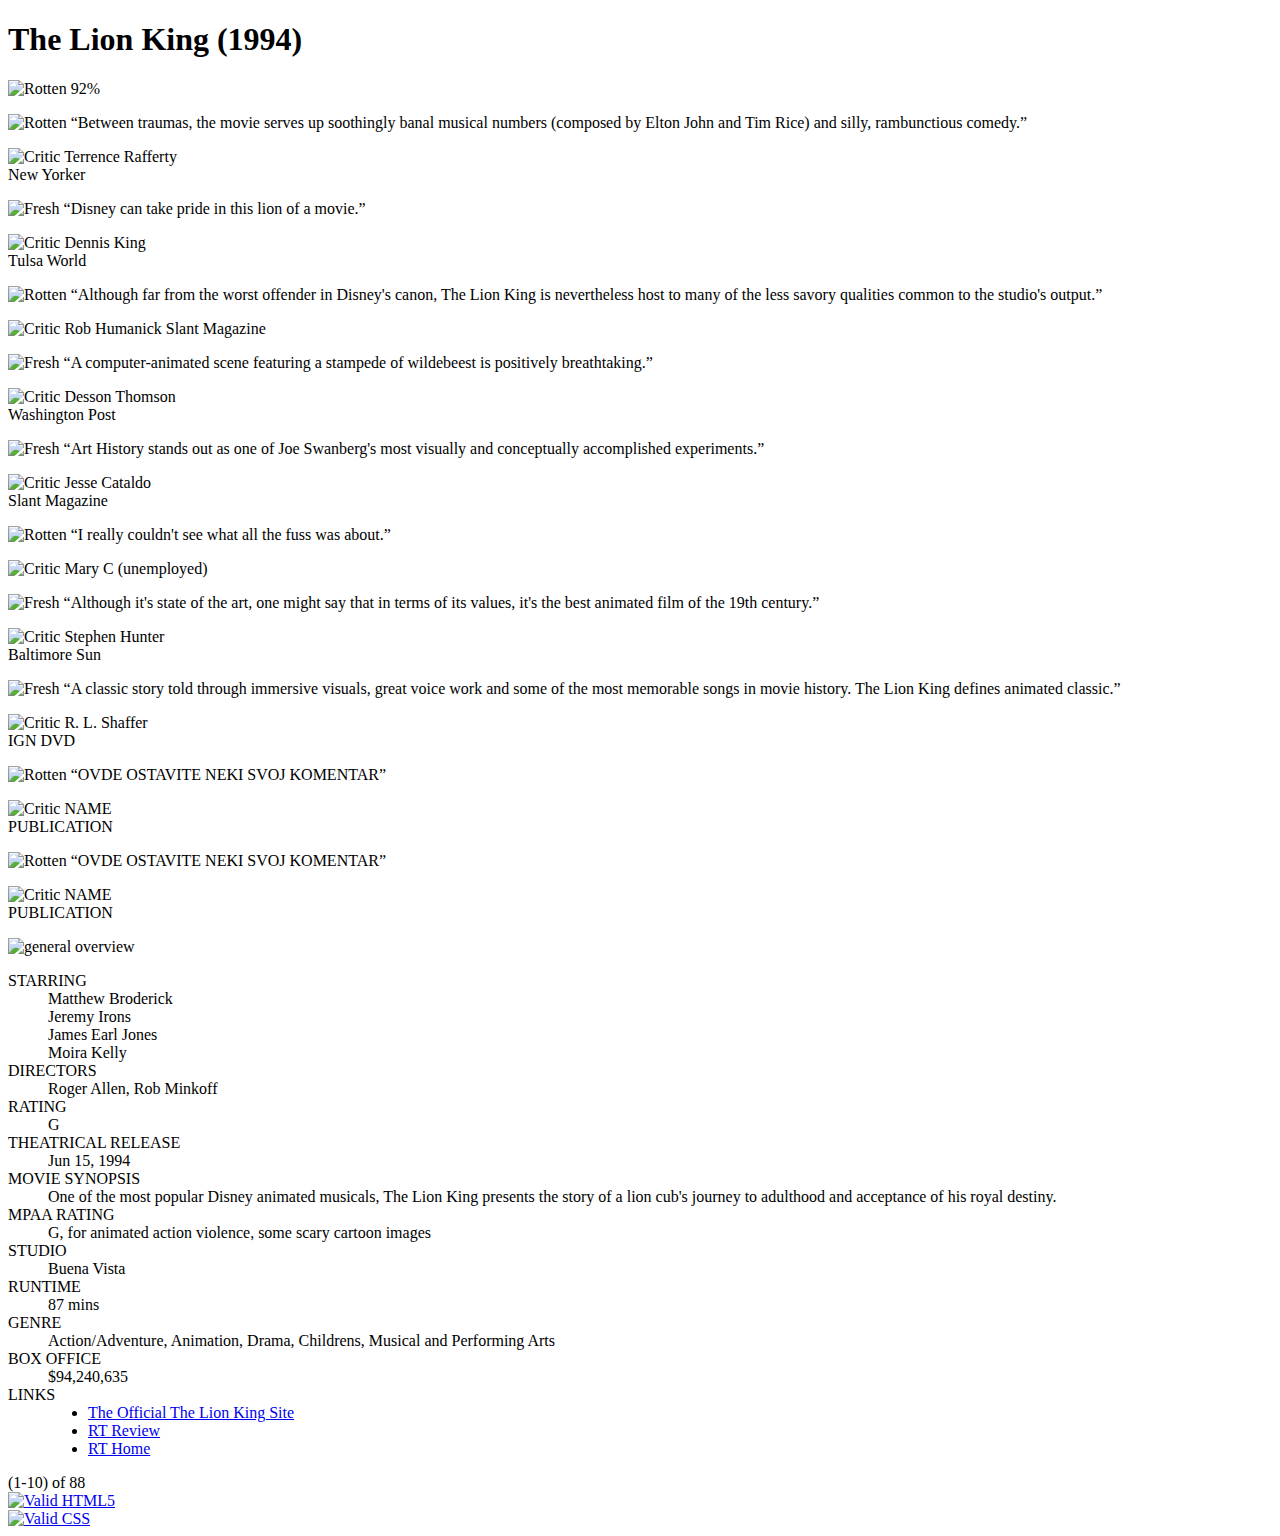
==== hw-1/movie_index.html @ 05960d68 "Preimenovao skeleton.html u movie_index.html i dodao movie.css" ====
<!DOCTYPE html>
<html>
<!--
	Domaci 1 (PIA 2020)
	-->

<head>
  <title>PIA HW - Movie review</title>
  <meta name="author" content="ime_studenta!" />
  <meta charset="utf-8" />
  <meta name="description" content="HTML/CSS homework assignment." />
  <meta name="keywords" content="pia, web programming, html, css" />
</head>

<body>
  <h1>The Lion King (1994)</h1>

  <img src="images/freshbig.png" alt="Rotten" />
  <span>92%</span>

  <p class="quotebubble">
    <img src="images/rotten.gif" alt="Rotten" />
    <q>Between traumas, the movie serves up soothingly banal musical numbers
      (composed by Elton John and Tim Rice) and silly, rambunctious comedy.</q>
  </p>
  <p>
    <img src="images/critic.gif" alt="Critic" />
    Terrence Rafferty <br />
    <span class="publication">New Yorker</span>
  </p>

  <p class="quotebubble">
    <img src="images/fresh.gif" alt="Fresh" />
    <q>Disney can take pride in this lion of a movie.</q>
  </p>
  <p>
    <img src="images/critic.gif" alt="Critic" />
    Dennis King <br />
    <span class="publication">Tulsa World</span>
  </p>

  <p class="quotebubble">
    <img src="images/rotten.gif" alt="Rotten" />
    <q>Although far from the worst offender in Disney's canon, The Lion King
      is nevertheless host to many of the less savory qualities common to the
      studio's output.</q>
  </p>
  <p>
    <img src="images/critic.gif" alt="Critic" />
    Rob Humanick
    <span class="publication">Slant Magazine</span>
  </p>

  <p class="quotebubble">
    <img src="images/fresh.gif" alt="Fresh" />
    <q>A computer-animated scene featuring a stampede of wildebeest is
      positively breathtaking.</q>
  </p>
  <p>
    <img src="images/critic.gif" alt="Critic" />
    Desson Thomson <br />
    <span class="publication">Washington Post</span>
  </p>

  <p class="quotebubble">
    <img src="images/fresh.gif" alt="Fresh" />
    <q>Art History stands out as one of Joe Swanberg's most visually and
      conceptually accomplished experiments.</q>
  </p>
  <p>
    <img src="images/critic.gif" alt="Critic" />
    Jesse Cataldo <br />
    <span class="publication">Slant Magazine</span>
  </p>

  <p class="quotebubble">
    <img src="images/rotten.gif" alt="Rotten" />
    <q>I really couldn't see what all the fuss was about.</q>
  </p>
  <p>
    <img src="images/critic.gif" alt="Critic" />
    Mary C (unemployed)<br />
  </p>

  <p class="quotebubble">
    <img src="images/fresh.gif" alt="Fresh" />
    <q>Although it's state of the art, one might say that in terms of its
      values, it's the best animated film of the 19th century.</q>
  </p>
  <p>
    <img src="images/critic.gif" alt="Critic" />
    Stephen Hunter <br />
    <span class="publication">Baltimore Sun</span>
  </p>

  <p class="quotebubble">
    <img src="images/fresh.gif" alt="Fresh" />
    <q>A classic story told through immersive visuals, great voice work and
      some of the most memorable songs in movie history. The Lion King defines
      animated classic.</q>
  </p>

  <p>
    <img src="images/critic.gif" alt="Critic" />
    R. L. Shaffer <br />
    <span class="publication">IGN DVD</span>
  </p>

  <p class="quotebubble">
    <img src="images/rotten.gif" alt="Rotten" />
    <q>OVDE OSTAVITE NEKI SVOJ KOMENTAR</q>
  </p>
  <p>
    <img src="images/critic.gif" alt="Critic" />
    NAME <br />
    <span class="publication">PUBLICATION</span>
  </p>

  <p class="quotebubble">
    <img src="images/rotten.gif" alt="Rotten" />
    <q>OVDE OSTAVITE NEKI SVOJ KOMENTAR</q>
  </p>
  <p>
    <img src="images/critic.gif" alt="Critic" />
    NAME <br />
    <span class="publication">PUBLICATION</span>
  </p>

  <!-- sekcija sa informacijama: desna kolona. -->
  <img src="images/cover.png" alt="general overview" />
  <dl>
    <dt>STARRING</dt>
    <dd>
      Matthew Broderick <br />
      Jeremy Irons <br />
      James Earl Jones <br />
      Moira Kelly
    </dd>

    <dt>DIRECTORS</dt>
    <dd>Roger Allen, Rob Minkoff</dd>

    <dt>RATING</dt>
    <dd>G</dd>

    <dt>THEATRICAL RELEASE</dt>
    <dd>Jun 15, 1994</dd>

    <dt>MOVIE SYNOPSIS</dt>
    <dd>
      One of the most popular Disney animated musicals, The Lion King presents
      the story of a lion cub's journey to adulthood and acceptance of his
      royal destiny.
    </dd>

    <dt>MPAA RATING</dt>
    <dd>G, for animated action violence, some scary cartoon images</dd>

    <dt>STUDIO</dt>
    <dd>Buena Vista</dd>

    <dt>RUNTIME</dt>
    <dd>87 mins</dd>

    <dt>GENRE</dt>
    <dd>
      Action/Adventure, Animation, Drama, Childrens, Musical and Performing
      Arts
    </dd>

    <dt>BOX OFFICE</dt>
    <dd>$94,240,635</dd>

    <dt>LINKS</dt>
    <dd>
      <ul>
        <li>
          <a href="http://movies.disney.com/the-lion-king">The Official The Lion King Site</a>
        </li>
        <li>
          <a href="http://www.rottentomatoes.com/m/the_lion_king/">RT Review</a>
        </li>
        <li><a href="http://www.rottentomatoes.com/">RT Home</a></li>
      </ul>
    </dd>
  </dl>

  <footer>(1-10) of 88</footer>

  <div id="w3c">
    <a href="images/validate-html.php"><img src="images/w3c-html.png" alt="Valid HTML5" /></a><br />
    <a href="images/validate-css.php"><img src="images/w3c-css.png" alt="Valid CSS" /></a>
  </div>
</body>

</html>
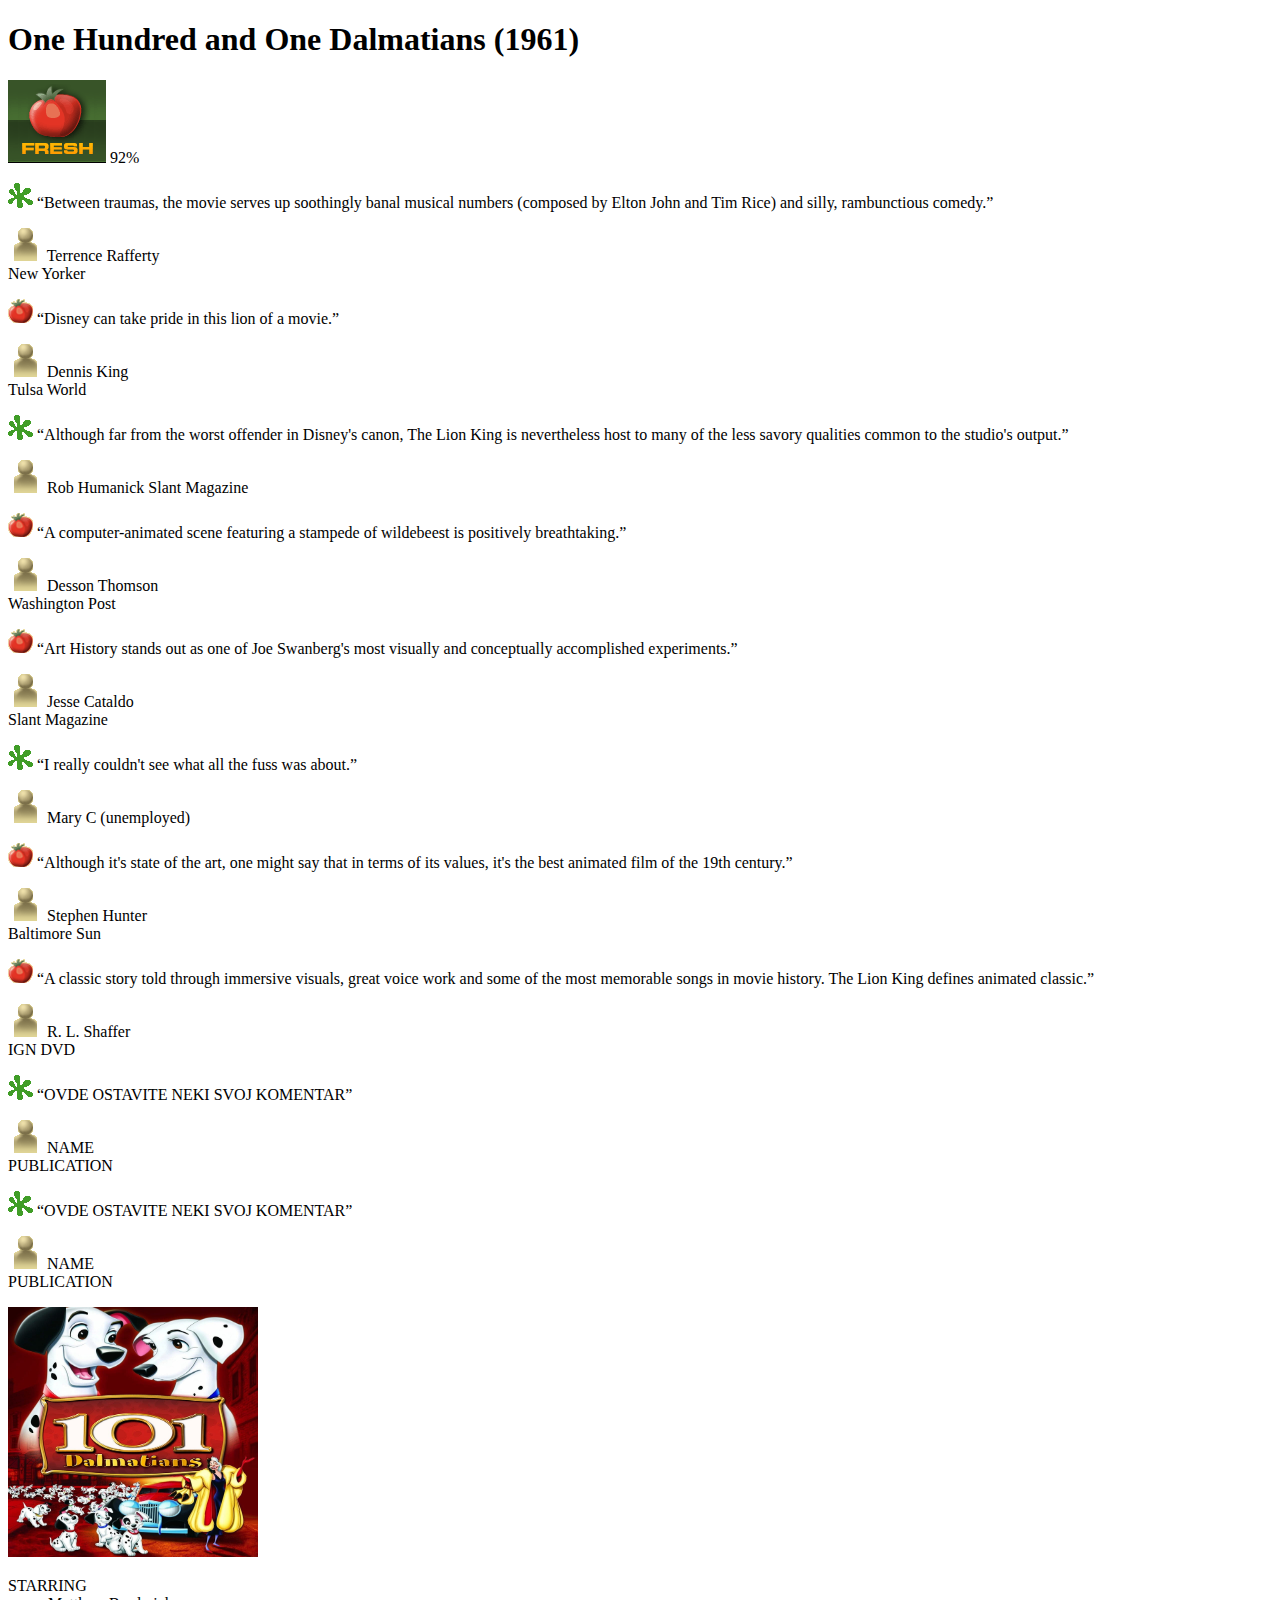
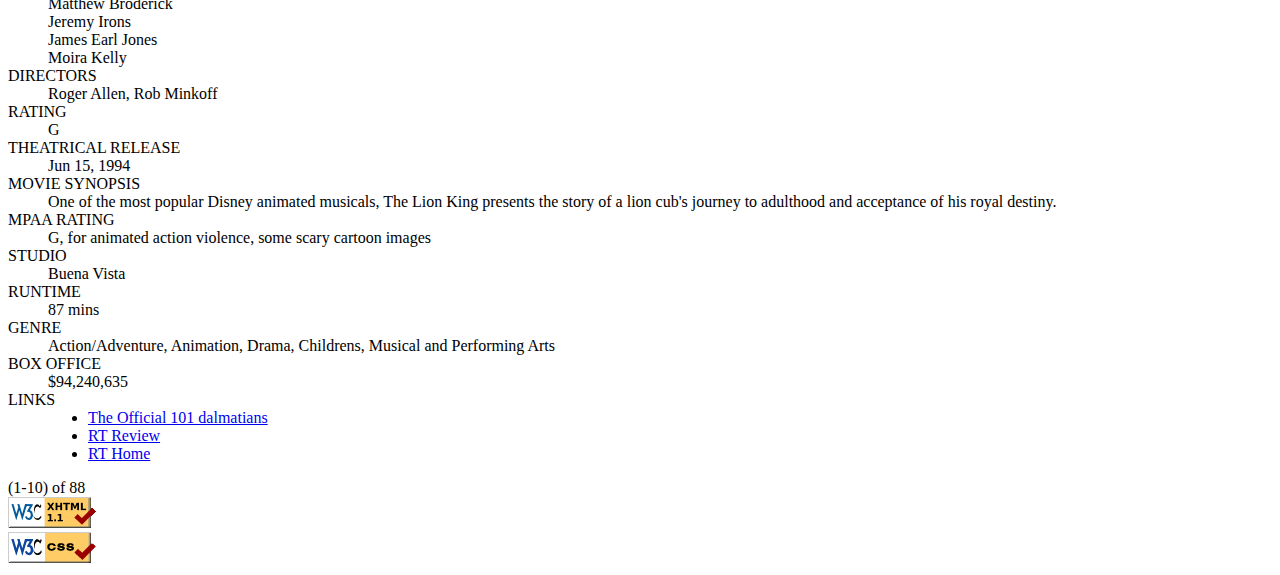
==== commit 28c6c747: "Dodao sliku filma, naziv i linkove" ====
--- a/hw-1/movie_index.html
+++ b/hw-1/movie_index.html
@@ -13,7 +13,7 @@
 </head>
 
 <body>
-  <h1>The Lion King (1994)</h1>
+  <h1>One Hundred and One Dalmatians (1961)</h1>
 
   <img src="images/freshbig.png" alt="Rotten" />
   <span>92%</span>
@@ -127,7 +127,7 @@
   </p>
 
   <!-- sekcija sa informacijama: desna kolona. -->
-  <img src="images/cover.png" alt="general overview" />
+  <img src="images/101dalmatinac.png" alt="general overview" height="250" width="250"/>
   <dl>
     <dt>STARRING</dt>
     <dd>
@@ -175,10 +175,10 @@
     <dd>
       <ul>
         <li>
-          <a href="http://movies.disney.com/the-lion-king">The Official The Lion King Site</a>
+          <a href="https://movies.disney.com/101-dalmatians-1961">The Official 101 dalmatians</a>
         </li>
         <li>
-          <a href="http://www.rottentomatoes.com/m/the_lion_king/">RT Review</a>
+          <a href="https://www.rottentomatoes.com/m/101_dalmatians">RT Review</a>
         </li>
         <li><a href="http://www.rottentomatoes.com/">RT Home</a></li>
       </ul>
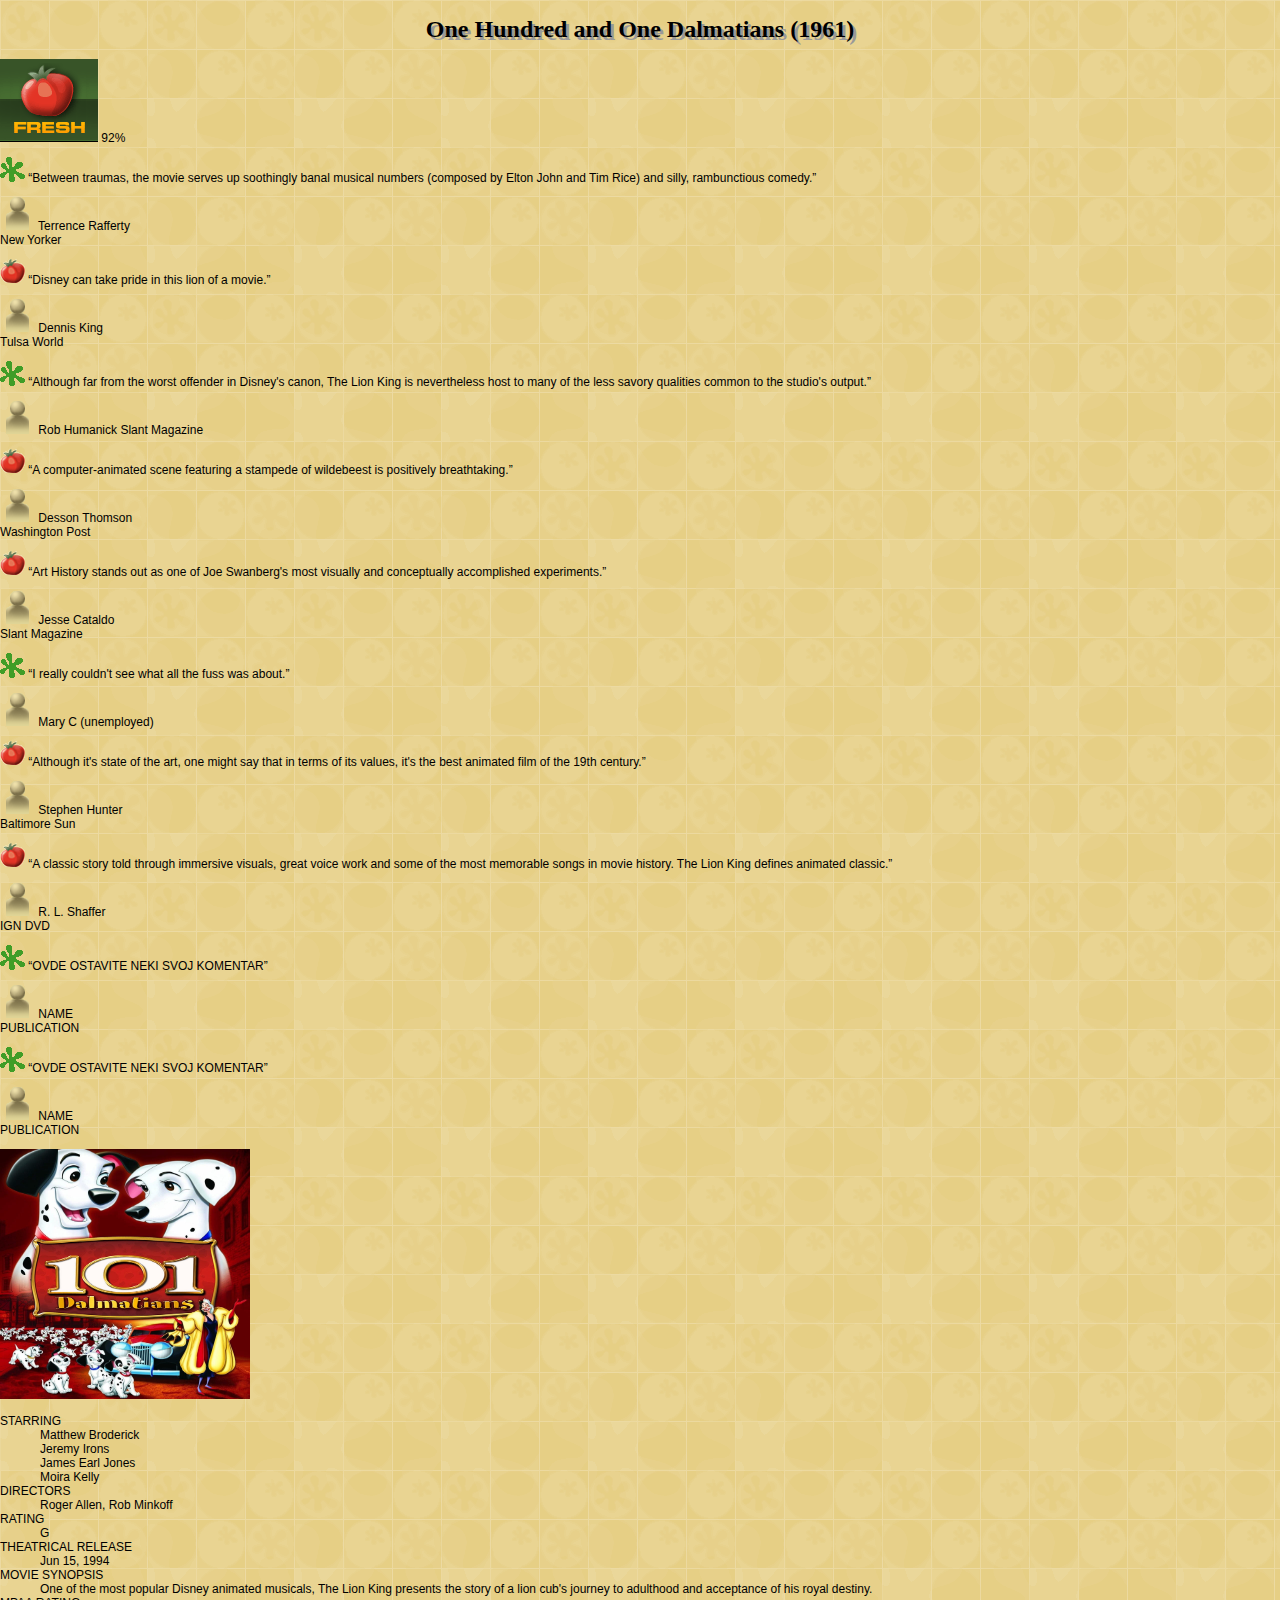
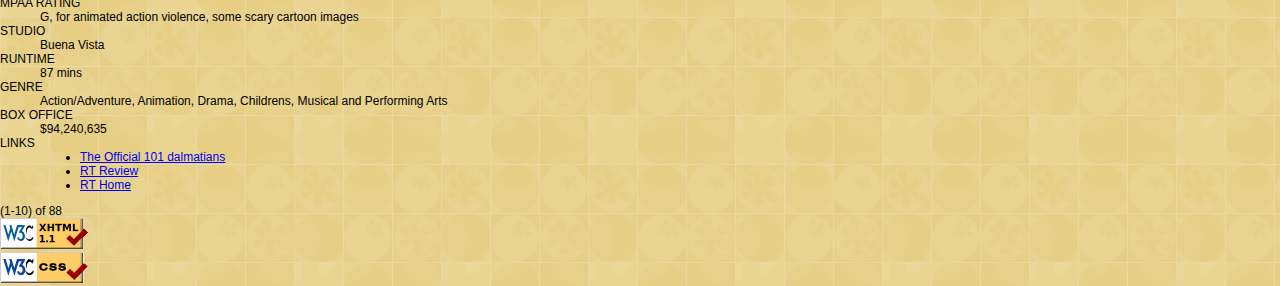
==== commit 104bc021: "Postavio novu pozadinu, stilizovao telo stranice i stilizovao naslov filma" ====
--- a/hw-1/movie_index.html
+++ b/hw-1/movie_index.html
@@ -10,6 +10,7 @@
   <meta charset="utf-8" />
   <meta name="description" content="HTML/CSS homework assignment." />
   <meta name="keywords" content="pia, web programming, html, css" />
+  <link rel="stylesheet" href="movie.css">
 </head>
 
 <body>
--- a/hw-1/movie.css
+++ b/hw-1/movie.css
@@ -0,0 +1,15 @@
+body {
+    background-image: url(images/background.png);
+    font-family: Arial, Helvetica, sans-serif;
+    font-size: 12px;
+    margin: 0px;
+    padding: 0px;
+}
+
+h1 {
+    text-align: center;
+    font-weight: bold;
+    font-size:24px;
+    font-family: Georgia, 'Times New Roman', Times, serif;
+    text-shadow: 3px 3px #999999;
+}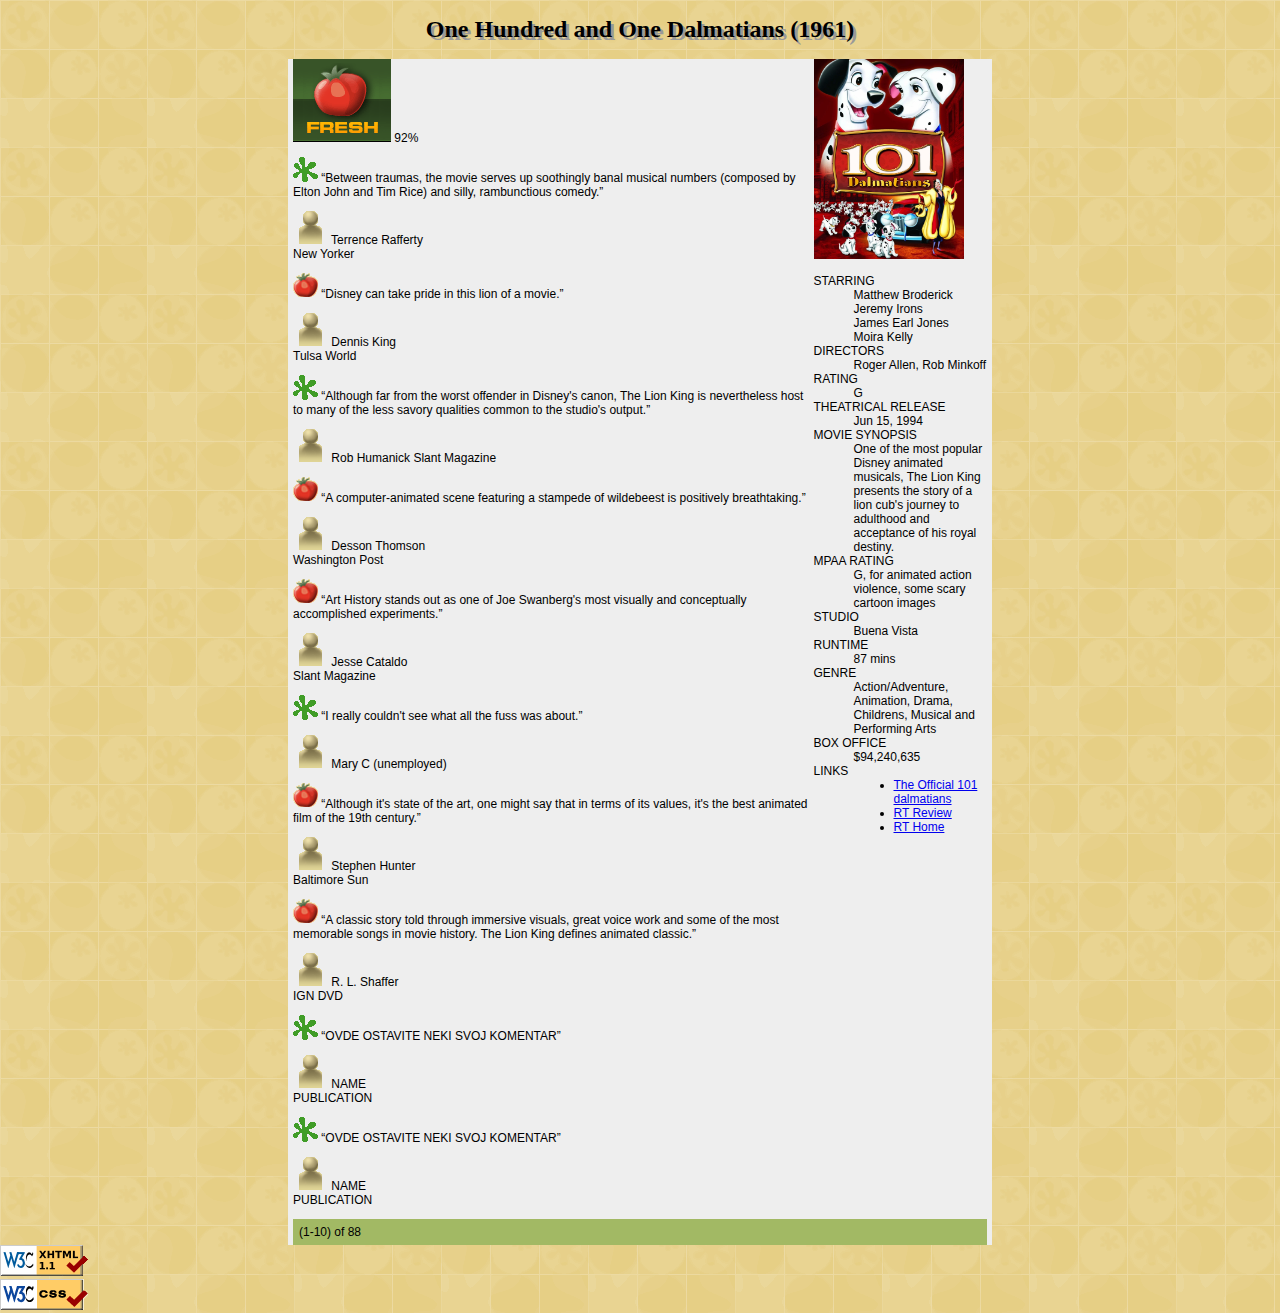
==== commit fd427e85: "Postavio sam horizontalno skaliranje strane, okvir i flex-container" ====
--- a/hw-1/movie_index.html
+++ b/hw-1/movie_index.html
@@ -15,7 +15,8 @@
 
 <body>
   <h1>One Hundred and One Dalmatians (1961)</h1>
-
+  <div class="flex-container" >
+    <div class="column-one">
   <img src="images/freshbig.png" alt="Rotten" />
   <span>92%</span>
 
@@ -126,9 +127,10 @@
     NAME <br />
     <span class="publication">PUBLICATION</span>
   </p>
-
+  </div>
+  <div class="column-two">
   <!-- sekcija sa informacijama: desna kolona. -->
-  <img src="images/101dalmatinac.png" alt="general overview" height="250" width="250"/>
+  <img src="images/101dalmatinac.png" alt="general overview" height="200" width="150"/>
   <dl>
     <dt>STARRING</dt>
     <dd>
@@ -185,9 +187,11 @@
       </ul>
     </dd>
   </dl>
-
+</div>
+</div>
+<div class="flex-container">
   <footer>(1-10) of 88</footer>
-
+</div>
   <div id="w3c">
     <a href="images/validate-html.php"><img src="images/w3c-html.png" alt="Valid HTML5" /></a><br />
     <a href="images/validate-css.php"><img src="images/w3c-css.png" alt="Valid CSS" /></a>
--- a/hw-1/movie.css
+++ b/hw-1/movie.css
@@ -12,4 +12,25 @@
     font-size:24px;
     font-family: Georgia, 'Times New Roman', Times, serif;
     text-shadow: 3px 3px #999999;
-}+}
+
+.flex-container {
+    display: flex;
+    margin-left: 22.5%;
+    margin-right: 22.5%;
+    padding-left: 5px;
+    padding-right: 5px;
+    border: 5px grey;
+    background-color: #EEEEEE;
+}
+.column-one{
+    flex: 75%;
+}
+.column-two{
+    flex: 25%;
+}
+footer{ 
+    flex: 100%;
+    padding: 0.5em;
+    background-color: #A2B964;
+}
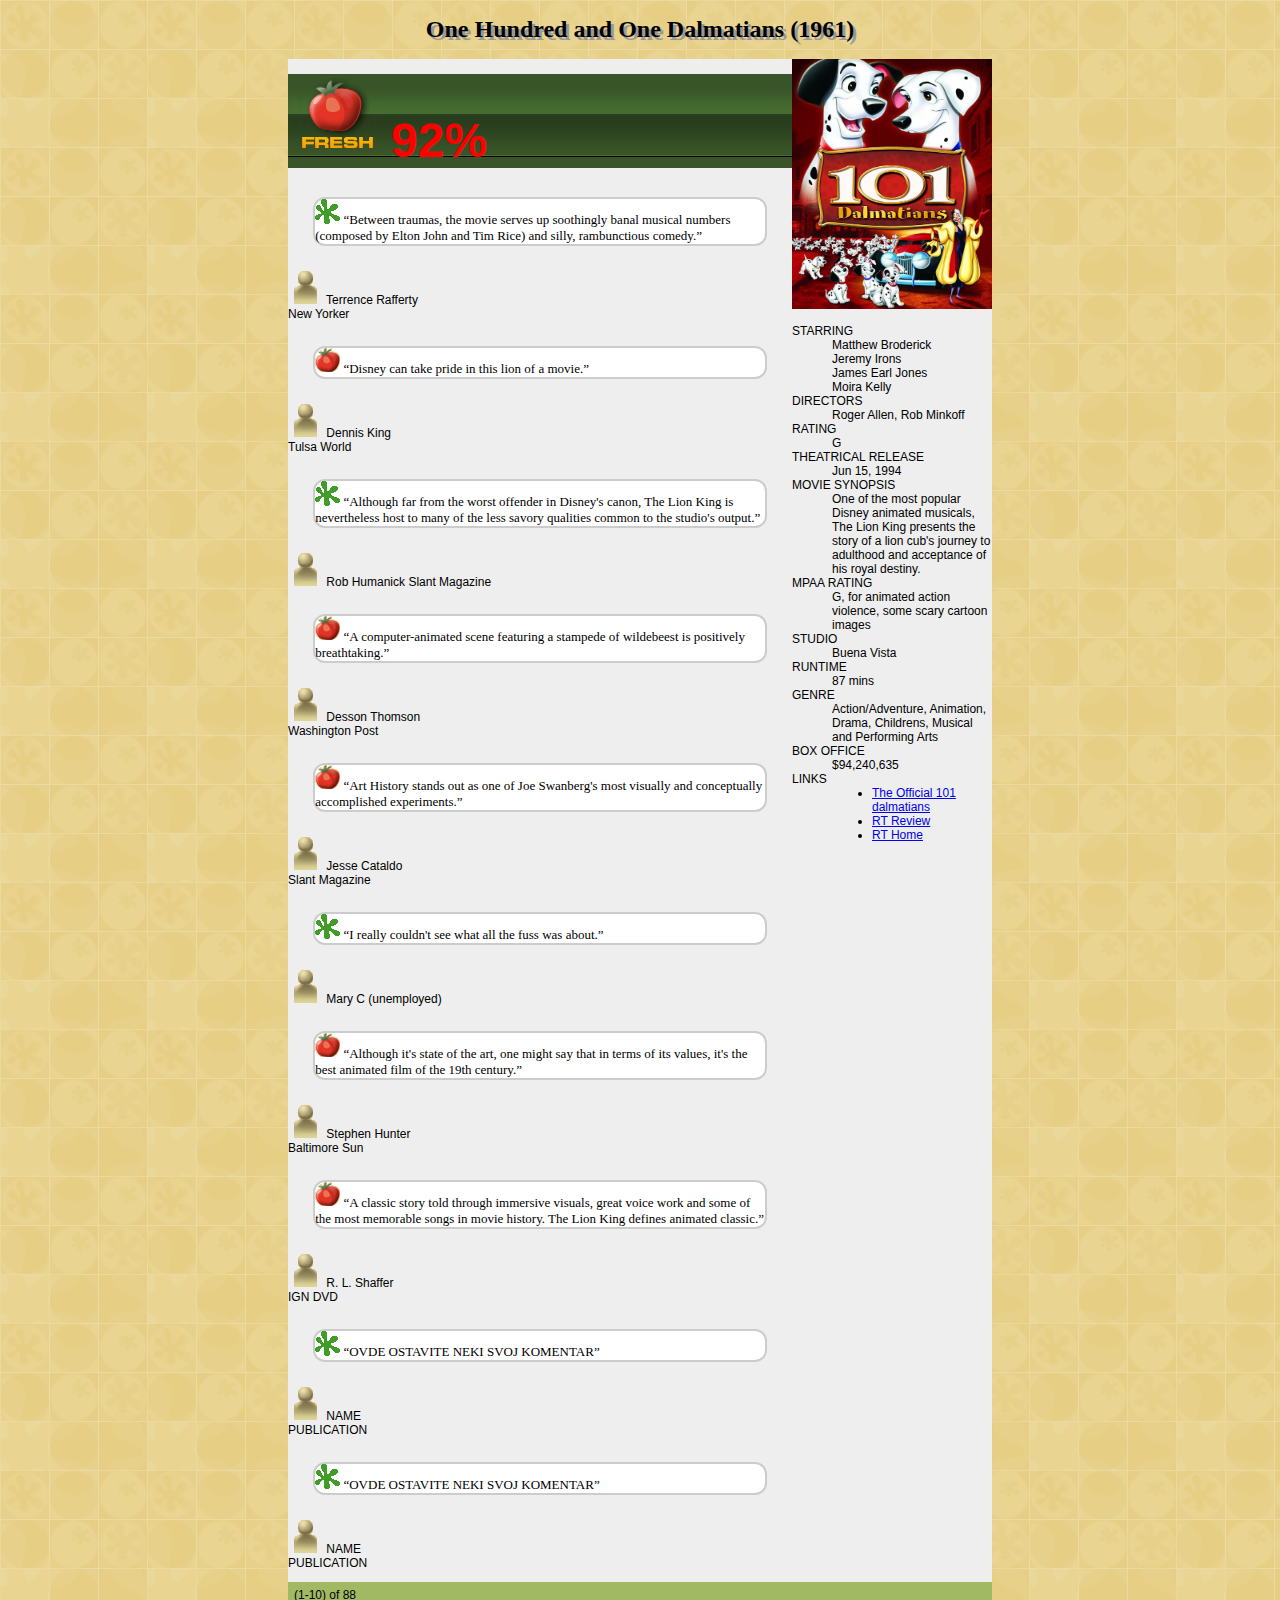
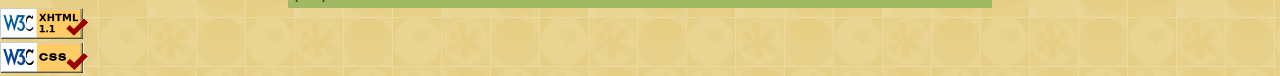
==== commit 899fdcc4: "Dodao header i podesio blok sa kritikama" ====
--- a/hw-1/movie_index.html
+++ b/hw-1/movie_index.html
@@ -17,9 +17,11 @@
   <h1>One Hundred and One Dalmatians (1961)</h1>
   <div class="flex-container" >
     <div class="column-one">
-  <img src="images/freshbig.png" alt="Rotten" />
-  <span>92%</span>
-
+    <div class="container-2">
+  <h2>
+    <img src="images/freshbig.png" alt="Rotten" />
+    <span style="font-size: 48px; color: red;">92%</span>
+  </h2>
   <p class="quotebubble">
     <img src="images/rotten.gif" alt="Rotten" />
     <q>Between traumas, the movie serves up soothingly banal musical numbers
@@ -128,9 +130,10 @@
     <span class="publication">PUBLICATION</span>
   </p>
   </div>
+  </div>
   <div class="column-two">
   <!-- sekcija sa informacijama: desna kolona. -->
-  <img src="images/101dalmatinac.png" alt="general overview" height="200" width="150"/>
+  <img src="images/101dalmatinac.png" alt="general overview" height="250" width="200"/>
   <dl>
     <dt>STARRING</dt>
     <dd>
--- a/hw-1/movie.css
+++ b/hw-1/movie.css
@@ -18,8 +18,6 @@
     display: flex;
     margin-left: 22.5%;
     margin-right: 22.5%;
-    padding-left: 5px;
-    padding-right: 5px;
     border: 5px grey;
     background-color: #EEEEEE;
 }
@@ -34,3 +32,23 @@
     padding: 0.5em;
     background-color: #A2B964;
 }
+
+.container-2 {
+    display:flex;
+    flex-direction: column;
+}
+.container-2 > h2 {
+    background-image: url(images/rbg.png);
+    margin-bottom: 1rem;
+}
+.quotebubble{
+    font-size: 13px;
+    font-family: Georgia, 'Times New Roman', Times, serif;
+    margin-left:5%;
+    margin-right: 5%;
+    background-color: #FFFFFF;
+    border: #CCCCCC solid;
+    border-width: 2px;
+    border-radius: 12px;
+
+}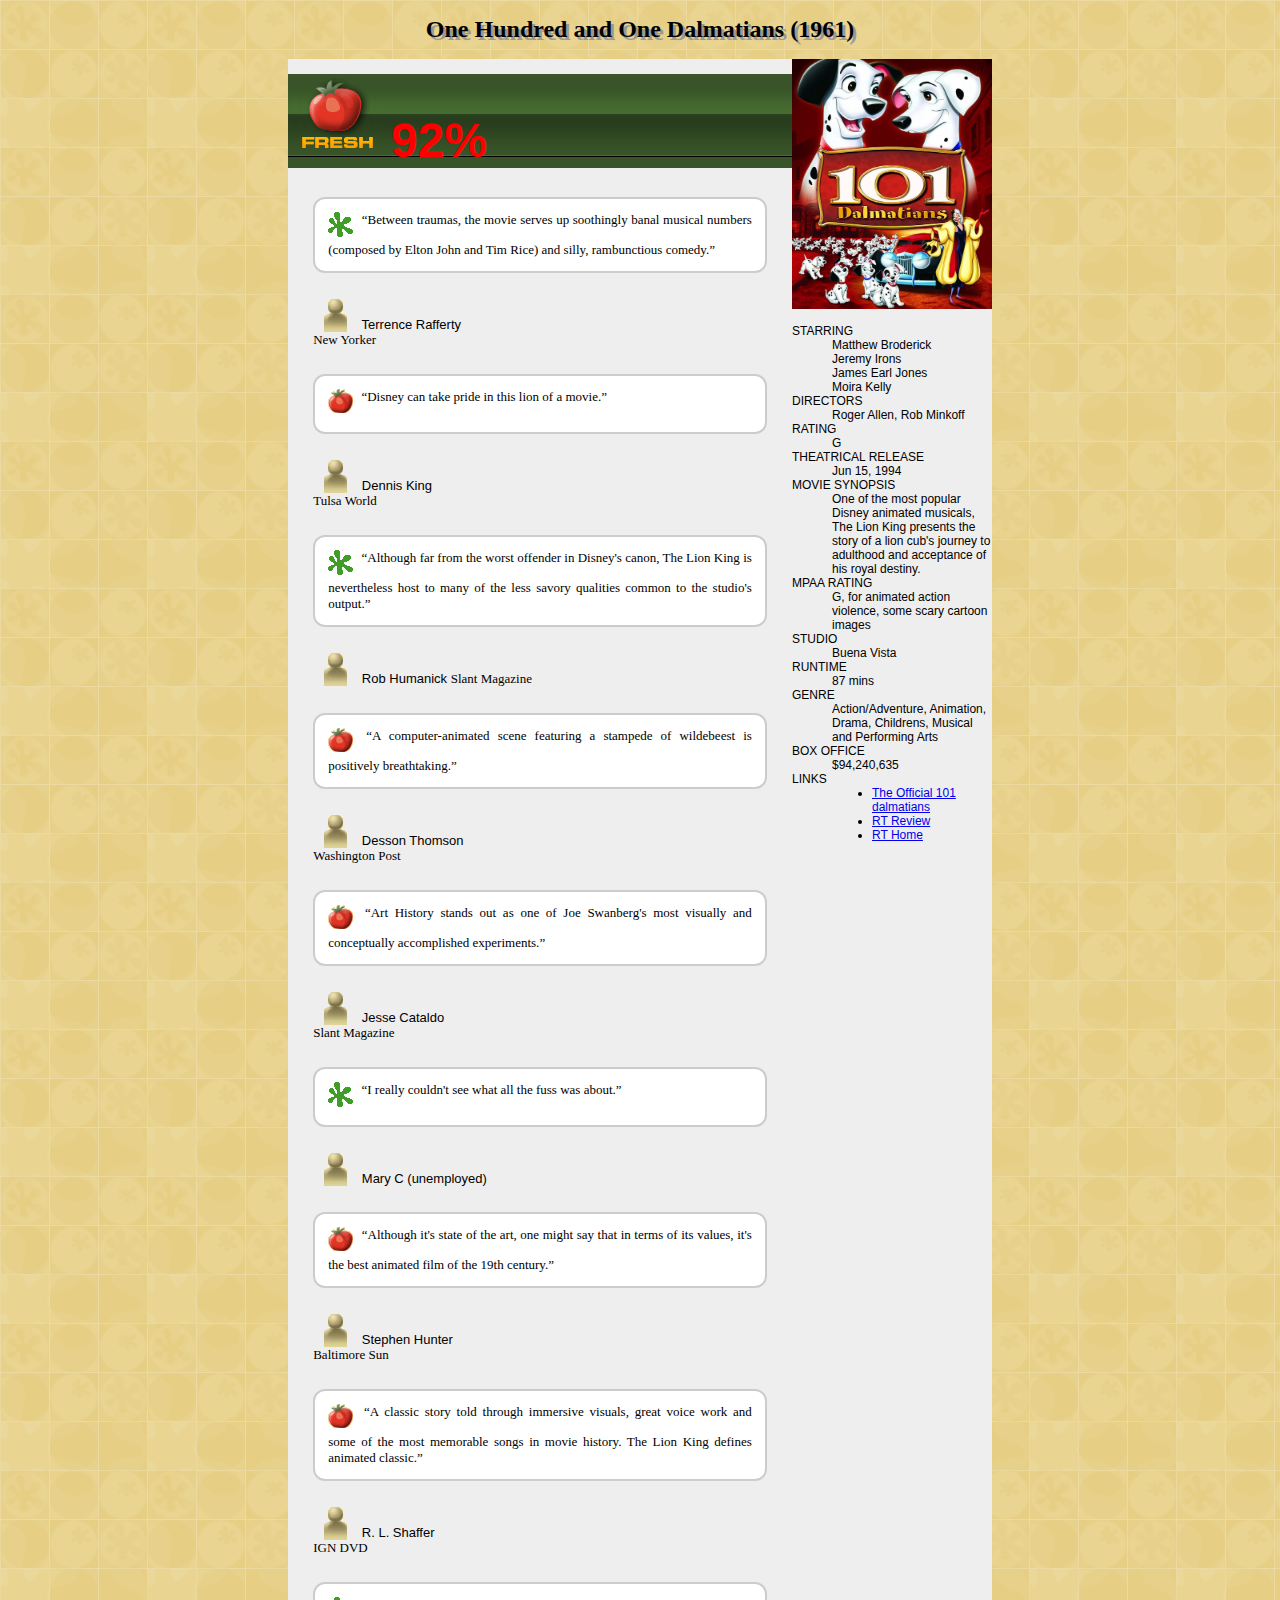
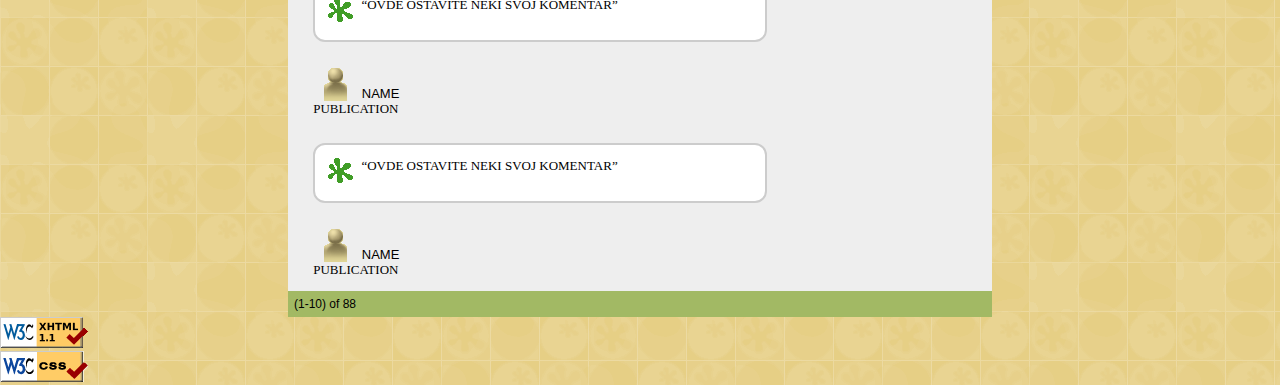
==== commit 4dc41e09: "Podesio ikonicu, tekst i ime kriticara" ====
--- a/hw-1/movie_index.html
+++ b/hw-1/movie_index.html
@@ -27,8 +27,8 @@
     <q>Between traumas, the movie serves up soothingly banal musical numbers
       (composed by Elton John and Tim Rice) and silly, rambunctious comedy.</q>
   </p>
-  <p>
-    <img src="images/critic.gif" alt="Critic" />
+  <p class="critic1">
+    <img src="images/critic.gif" alt="Critic"/>
     Terrence Rafferty <br />
     <span class="publication">New Yorker</span>
   </p>
@@ -37,7 +37,7 @@
     <img src="images/fresh.gif" alt="Fresh" />
     <q>Disney can take pride in this lion of a movie.</q>
   </p>
-  <p>
+  <p class="critic1">
     <img src="images/critic.gif" alt="Critic" />
     Dennis King <br />
     <span class="publication">Tulsa World</span>
@@ -49,7 +49,7 @@
       is nevertheless host to many of the less savory qualities common to the
       studio's output.</q>
   </p>
-  <p>
+  <p class="critic1">
     <img src="images/critic.gif" alt="Critic" />
     Rob Humanick
     <span class="publication">Slant Magazine</span>
@@ -60,7 +60,7 @@
     <q>A computer-animated scene featuring a stampede of wildebeest is
       positively breathtaking.</q>
   </p>
-  <p>
+  <p class="critic1">
     <img src="images/critic.gif" alt="Critic" />
     Desson Thomson <br />
     <span class="publication">Washington Post</span>
@@ -71,7 +71,7 @@
     <q>Art History stands out as one of Joe Swanberg's most visually and
       conceptually accomplished experiments.</q>
   </p>
-  <p>
+  <p class="critic1">
     <img src="images/critic.gif" alt="Critic" />
     Jesse Cataldo <br />
     <span class="publication">Slant Magazine</span>
@@ -81,7 +81,7 @@
     <img src="images/rotten.gif" alt="Rotten" />
     <q>I really couldn't see what all the fuss was about.</q>
   </p>
-  <p>
+  <p class="critic1">
     <img src="images/critic.gif" alt="Critic" />
     Mary C (unemployed)<br />
   </p>
@@ -91,7 +91,7 @@
     <q>Although it's state of the art, one might say that in terms of its
       values, it's the best animated film of the 19th century.</q>
   </p>
-  <p>
+  <p class="critic1">
     <img src="images/critic.gif" alt="Critic" />
     Stephen Hunter <br />
     <span class="publication">Baltimore Sun</span>
@@ -104,7 +104,7 @@
       animated classic.</q>
   </p>
 
-  <p>
+  <p class="critic1">
     <img src="images/critic.gif" alt="Critic" />
     R. L. Shaffer <br />
     <span class="publication">IGN DVD</span>
@@ -114,7 +114,7 @@
     <img src="images/rotten.gif" alt="Rotten" />
     <q>OVDE OSTAVITE NEKI SVOJ KOMENTAR</q>
   </p>
-  <p>
+  <p class="critic1">
     <img src="images/critic.gif" alt="Critic" />
     NAME <br />
     <span class="publication">PUBLICATION</span>
@@ -124,7 +124,7 @@
     <img src="images/rotten.gif" alt="Rotten" />
     <q>OVDE OSTAVITE NEKI SVOJ KOMENTAR</q>
   </p>
-  <p>
+  <p class="critic1">
     <img src="images/critic.gif" alt="Critic" />
     NAME <br />
     <span class="publication">PUBLICATION</span>
--- a/hw-1/movie.css
+++ b/hw-1/movie.css
@@ -50,5 +50,26 @@
     border: #CCCCCC solid;
     border-width: 2px;
     border-radius: 12px;
+    padding: 1em;
+    text-align: justify;
+}
 
+.quotebubble > img {
+    padding-right: 5px;
+    padding-bottom: 5px;
+    vertical-align: text-top;
+}
+
+.critic1 > img {
+    padding-right: 5px;
+    padding-left: 5px;
+    vertical-align: text-bottom;
+}
+.critic1 {
+    margin-left:5%;
+    margin-right: 5%;
+    font-size: 13px;
+}
+.publication {
+    font-family: cursive;
 }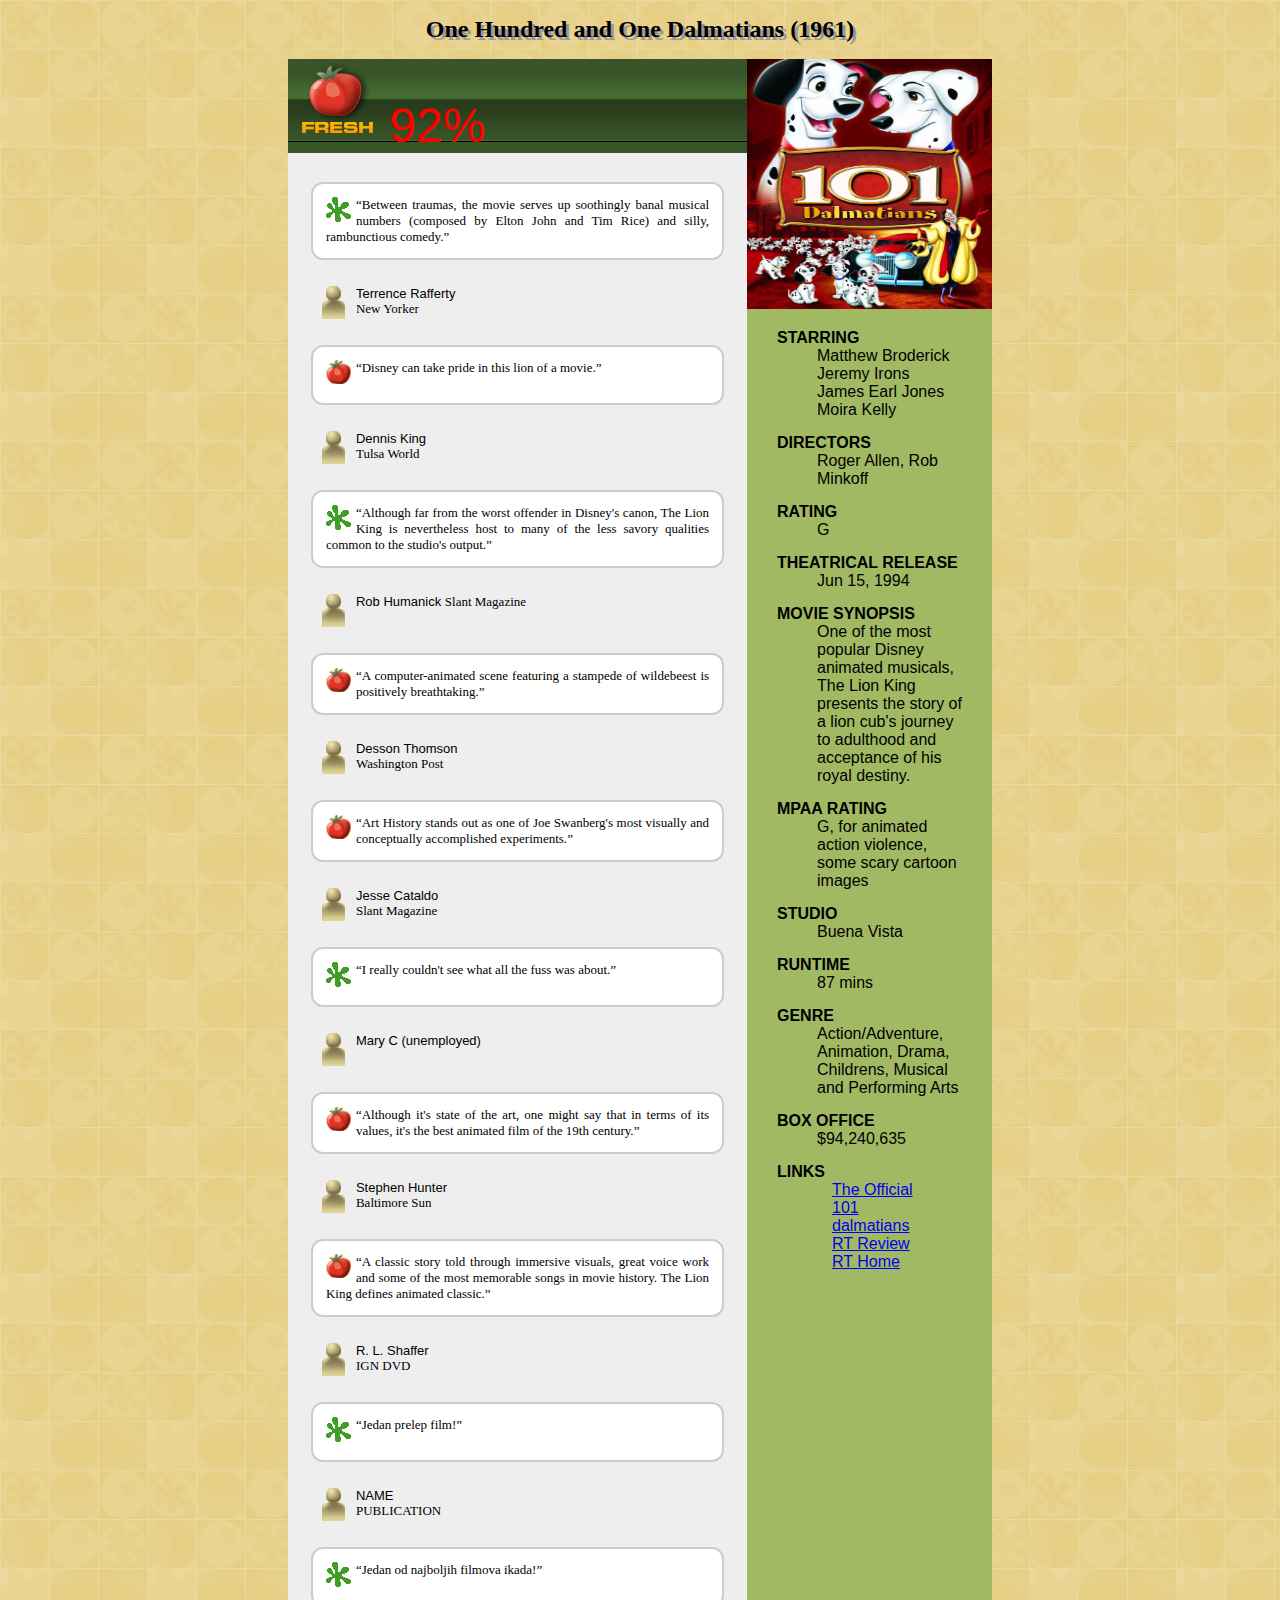
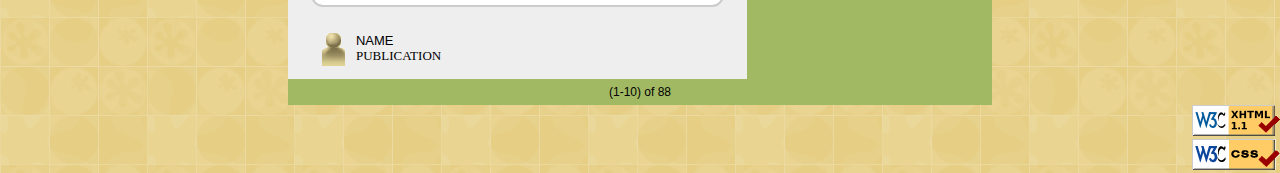
==== commit 5db6476a: "Uredio deo sa opstim informacijama o filmu, dodao svoj komentar i podesio da mi slike na dnu strane " ====
--- a/hw-1/movie_index.html
+++ b/hw-1/movie_index.html
@@ -17,11 +17,10 @@
   <h1>One Hundred and One Dalmatians (1961)</h1>
   <div class="flex-container" >
     <div class="column-one">
-    <div class="container-2">
-  <h2>
+  <div class="title">
     <img src="images/freshbig.png" alt="Rotten" />
     <span style="font-size: 48px; color: red;">92%</span>
-  </h2>
+  </div>
   <p class="quotebubble">
     <img src="images/rotten.gif" alt="Rotten" />
     <q>Between traumas, the movie serves up soothingly banal musical numbers
@@ -112,7 +111,7 @@
 
   <p class="quotebubble">
     <img src="images/rotten.gif" alt="Rotten" />
-    <q>OVDE OSTAVITE NEKI SVOJ KOMENTAR</q>
+    <q>Jedan prelep film!</q>
   </p>
   <p class="critic1">
     <img src="images/critic.gif" alt="Critic" />
@@ -122,7 +121,7 @@
 
   <p class="quotebubble">
     <img src="images/rotten.gif" alt="Rotten" />
-    <q>OVDE OSTAVITE NEKI SVOJ KOMENTAR</q>
+    <q>Jedan od najboljih filmova ikada!</q>
   </p>
   <p class="critic1">
     <img src="images/critic.gif" alt="Critic" />
@@ -130,10 +129,8 @@
     <span class="publication">PUBLICATION</span>
   </p>
   </div>
-  </div>
   <div class="column-two">
-  <!-- sekcija sa informacijama: desna kolona. -->
-  <img src="images/101dalmatinac.png" alt="general overview" height="250" width="200"/>
+  <img src="images/101dalmatinac.png" alt="general overview" height="250" width="245"/>
   <dl>
     <dt>STARRING</dt>
     <dd>
--- a/hw-1/movie.css
+++ b/hw-1/movie.css
@@ -23,21 +23,40 @@
 }
 .column-one{
     flex: 75%;
+    margin-top:none;
+    display:flex;
+    flex-direction: column;
+    padding-top: none;
 }
 .column-two{
     flex: 25%;
+    background-color: #A2B964;
+    font-family: Arial, Helvetica, sans-serif;
+    font-size: 12pt;
+}
+.column-two > dl, dd, dt, ul, li{
+    padding-left: 15px;
+    padding-right: 15px;
+}
+ dt {
+    font-weight: bold;
+}
+dd {
+    padding-bottom: 15px;
+}
+ul {
+    list-style-type: none;
+}
+li {
+    padding-left: 0px; 
 }
 footer{ 
     flex: 100%;
     padding: 0.5em;
     background-color: #A2B964;
-}
-
-.container-2 {
-    display:flex;
-    flex-direction: column;
-}
-.container-2 > h2 {
+    text-align: center;
+} 
+ .title {
     background-image: url(images/rbg.png);
     margin-bottom: 1rem;
 }
@@ -57,13 +76,13 @@
 .quotebubble > img {
     padding-right: 5px;
     padding-bottom: 5px;
-    vertical-align: text-top;
+    float:left;
 }
 
 .critic1 > img {
     padding-right: 5px;
     padding-left: 5px;
-    vertical-align: text-bottom;
+    float:left;
 }
 .critic1 {
     margin-left:5%;
@@ -72,4 +91,7 @@
 }
 .publication {
     font-family: cursive;
+}
+#w3c {
+    float:right;
 }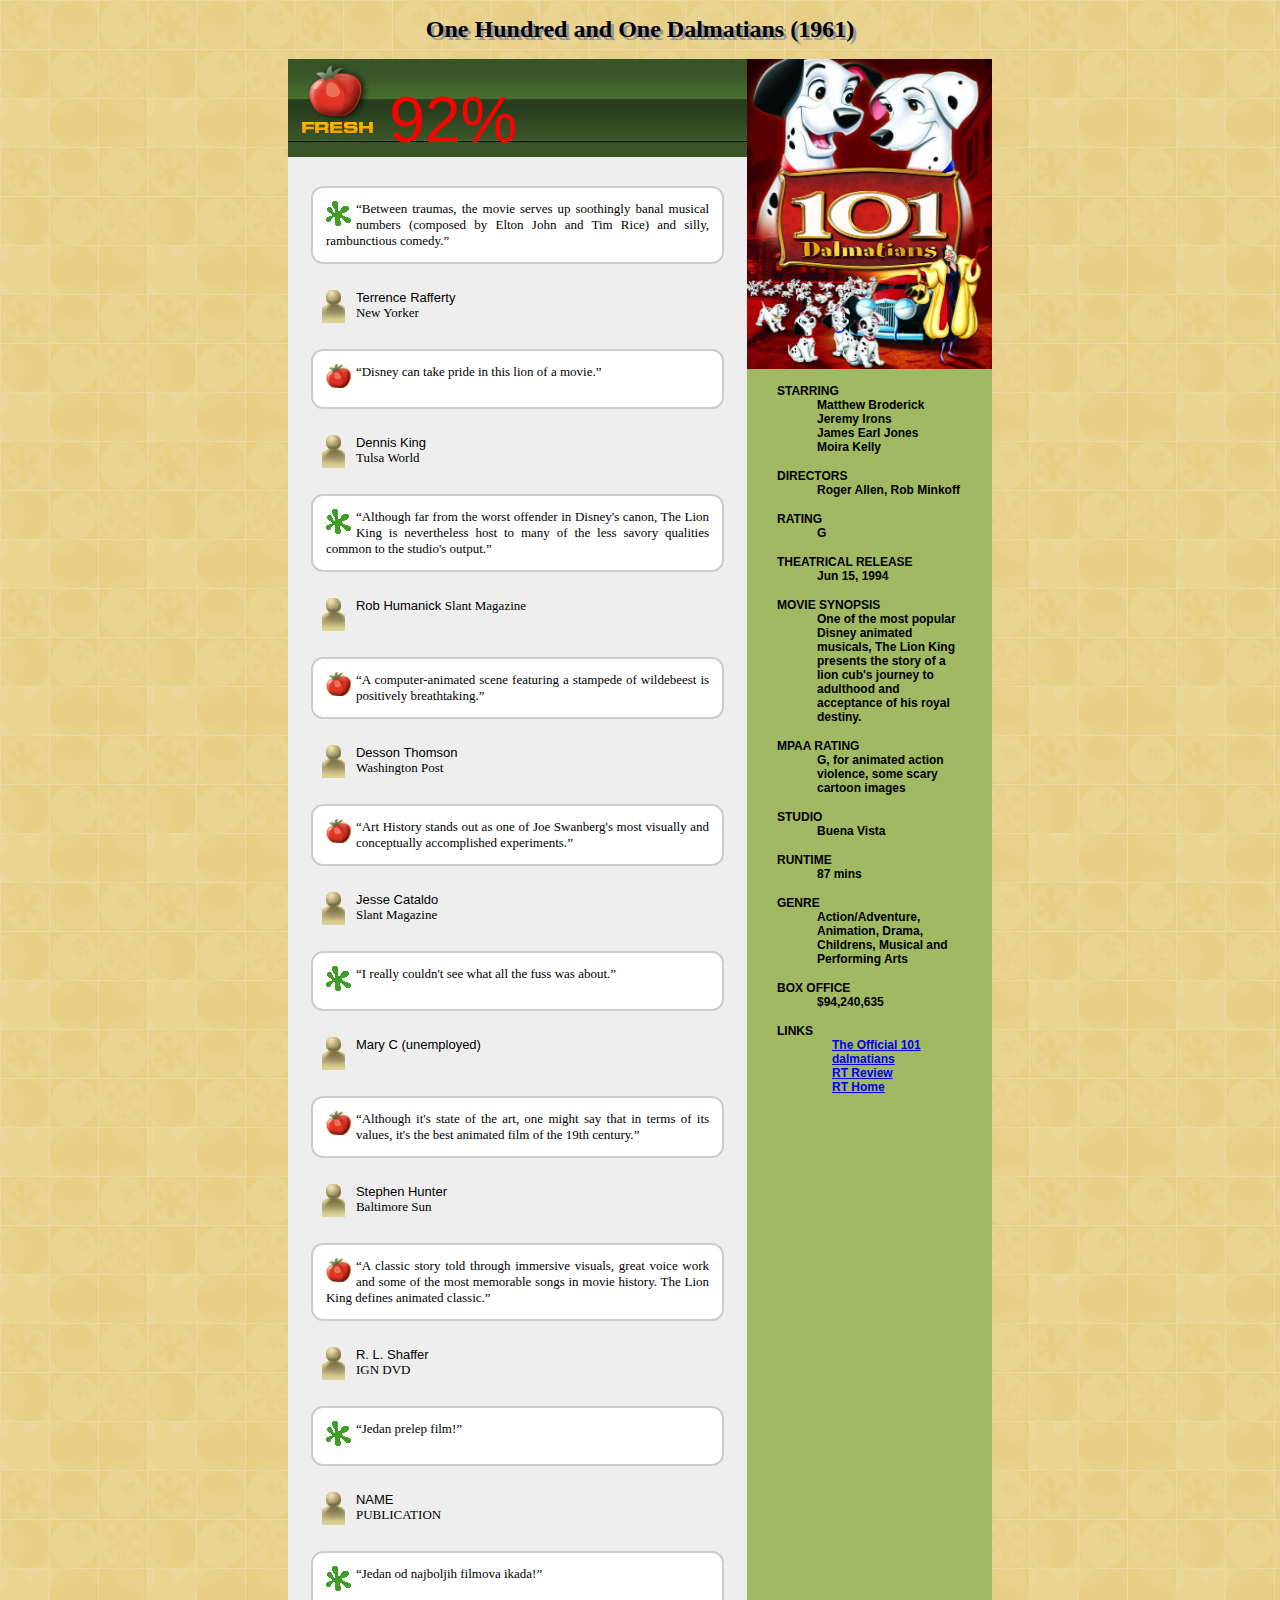
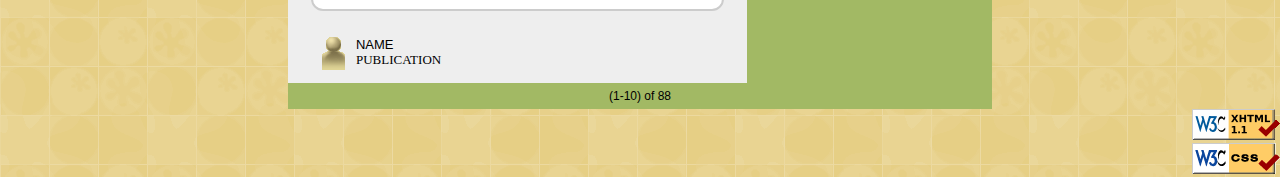
==== commit 507ce2ce: "Dodao neke izmene koje ranije nisam primetio, boldovao tekst, povecao visinu slike" ====
--- a/hw-1/movie_index.html
+++ b/hw-1/movie_index.html
@@ -1,14 +1,11 @@
 <!DOCTYPE html>
 <html>
-<!--
-	Domaci 1 (PIA 2020)
-	-->
 
 <head>
   <title>PIA HW - Movie review</title>
-  <meta name="author" content="ime_studenta!" />
+  <meta name="author" content="Mihailo Jacimovic" />
   <meta charset="utf-8" />
-  <meta name="description" content="HTML/CSS homework assignment." />
+  <meta name="description" content="HTML/CSS domaci" />
   <meta name="keywords" content="pia, web programming, html, css" />
   <link rel="stylesheet" href="movie.css">
 </head>
@@ -19,7 +16,7 @@
     <div class="column-one">
   <div class="title">
     <img src="images/freshbig.png" alt="Rotten" />
-    <span style="font-size: 48px; color: red;">92%</span>
+    <span style="font-size: 48pt; color: red;">92%</span>
   </div>
   <p class="quotebubble">
     <img src="images/rotten.gif" alt="Rotten" />
@@ -130,7 +127,7 @@
   </p>
   </div>
   <div class="column-two">
-  <img src="images/101dalmatinac.png" alt="general overview" height="250" width="245"/>
+  <img src="images/101dalmatinac.png" alt="general overview" height="310" width="245"/>
   <dl>
     <dt>STARRING</dt>
     <dd>
--- a/hw-1/movie.css
+++ b/hw-1/movie.css
@@ -32,7 +32,7 @@
     flex: 25%;
     background-color: #A2B964;
     font-family: Arial, Helvetica, sans-serif;
-    font-size: 12pt;
+    font-size: 12px;
 }
 .column-two > dl, dd, dt, ul, li{
     padding-left: 15px;
@@ -43,6 +43,7 @@
 }
 dd {
     padding-bottom: 15px;
+    font-weight: bold;
 }
 ul {
     list-style-type: none;
